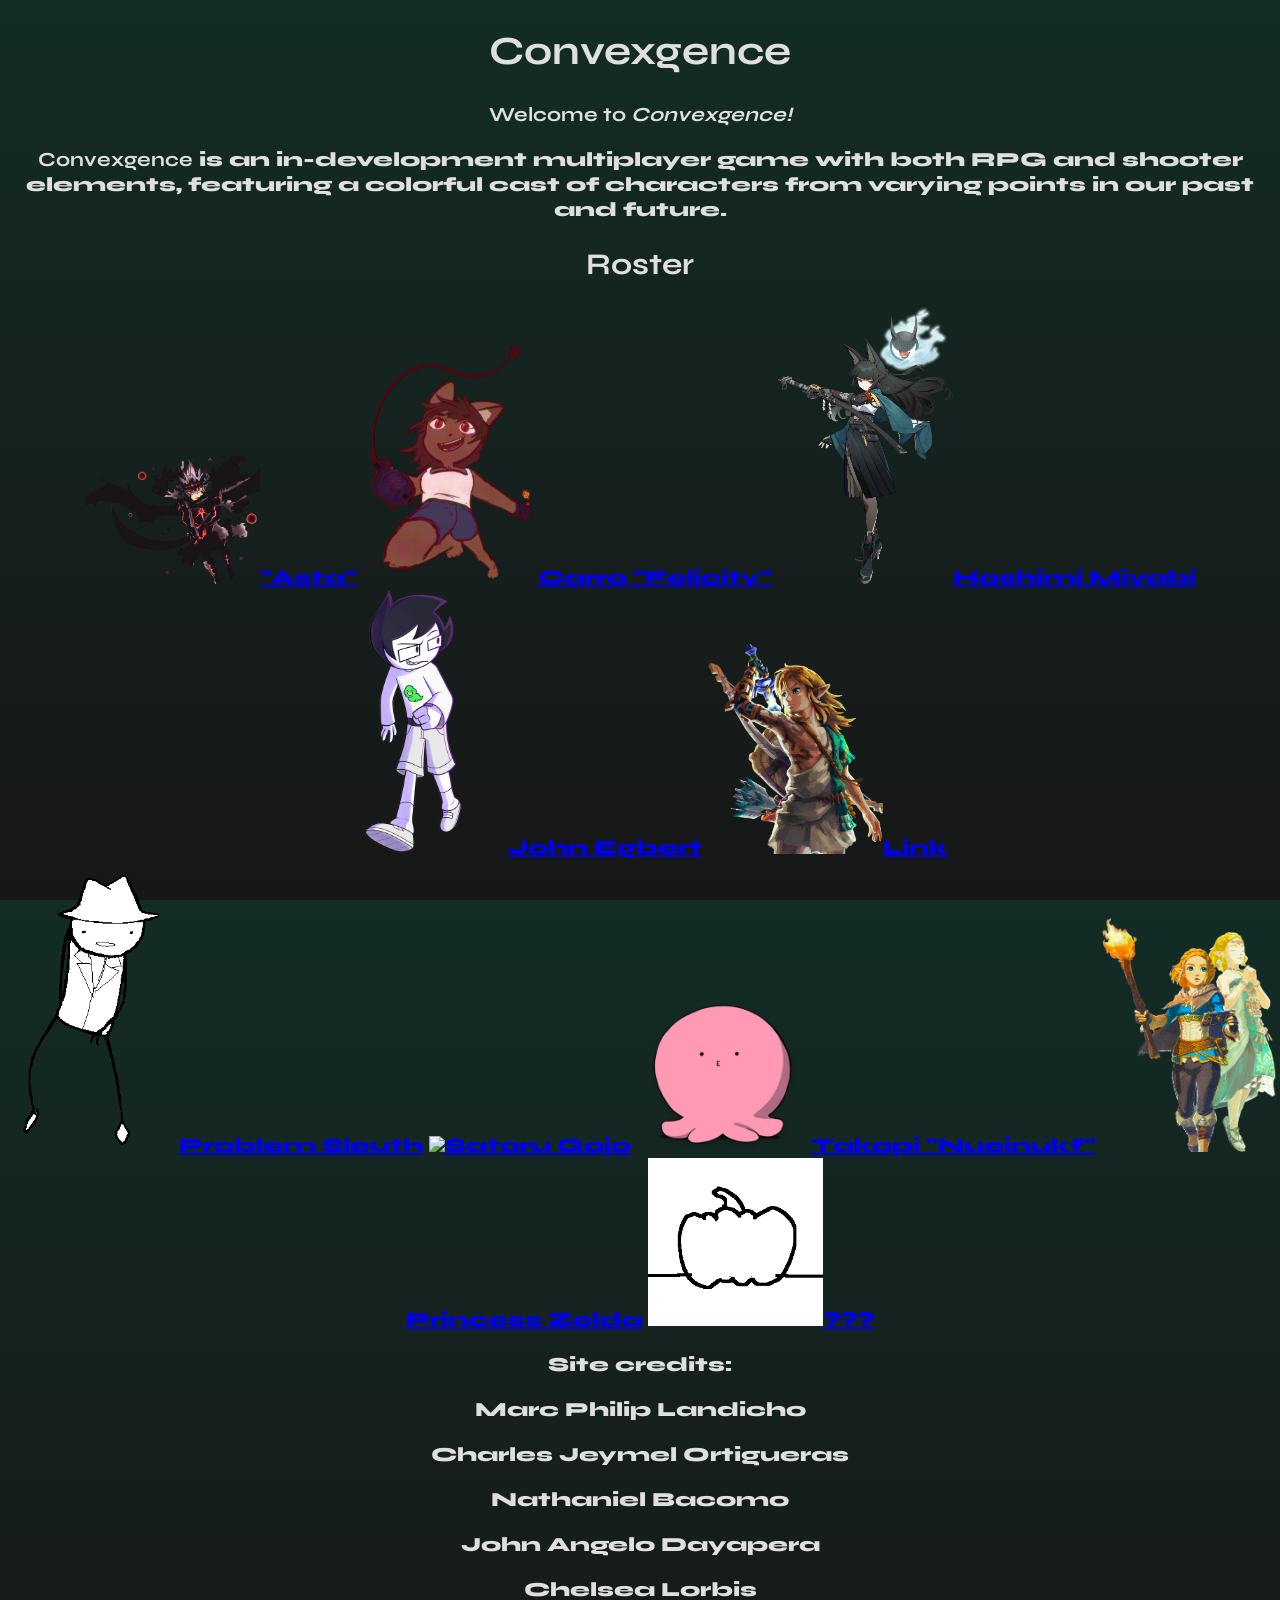
==== index.html @ 52b3ea1c "Update index.html" ====
<!DOCTYPE html>
<html>
    <head><style>
    img
    {
        width: 175px;
    }
    </style>
        <meta charset="UTF-8"/>
        <meta name="viewport" content="width=device-width, initial-scale=1, user-scalable=no"/>
        <meta name="theme-color" content="white"/>
        <meta http-equiv="X-UA-Compatible" content="IE=edge, chrome=1"/>
        
        
        <!------------SEO-->
        <!--Type--><meta property="og:type" content="website"/>
        <!--Title--><meta property="og:title" content="Convexgence"/>
        <!--URL--><meta property="og:url" content="https://calmbubbles.github.io/itec101-charprof"/>
        <!--Locale--><meta property="og:locale" content="en_US"/>
        <!--Keywords--><meta name="keywords" content="Convexgence">
        
        <!-------Description-->
        <meta property="og:description" content="Desc here"/>
        <meta name="description" content="Desc here"/>
        
        <!-------Image-->
        <meta property="og:image" content="https://calmbubbles.github.io/img/icon.png"/>
        <!--Width--><meta property="og:image:width" content="357"/>
        <!--Height--><meta property="og:image:height" content="357"/>
        <!--Alt--><meta property="og:image:alt" content="Convexgence"/>
        
        <!-------Twitter Card-->
        <!--Type--><meta name="twitter:card" content="summary"/>
        <!--Title--><meta name="twitter:title" content="Convexgence"/>
        <!--Description--><meta name="twitter:description" content="Desc here"/>
        <!--Image--><meta name="twitter:image" content="https://calmbubbles.github.io/img/icon.png"/>
        
        
        <!------------Site-->
        <!--Title--><title>Convexgence</title>
        <!--URL--><link rel="canonical" href="https://calmbubbles.github.io/itec101-charprof"/>
        
        <!-------Favicon-->
        <link rel="icon" sizes="256x256" href="/icons/icon.ico" type="image/x-icon"/>
        <link rel="shortcut icon" href="/icons/icon.ico" type="image/x-icon"/>
        
        <!------------Styles-->
        <link href="https://fonts.googleapis.com/css2?family=Syne&display=swap" rel="stylesheet">
        <link href="https://fonts.googleapis.com/css2?family=Archivo+Black&display=swap" rel="stylesheet">
        <link href="../styles/main.css" rel="stylesheet" type="text/css">
    </head>

    <body>
        <h1 style="text-align: center;">Convexgence</h1>
        <p style="text-align: center;"><b>Welcome to <em>Convexgence!</em></b></p>
        <p style="text-align: center;"><b>Convexgence</b> is an in-development multiplayer game with both RPG and shooter elements, featuring a colorful cast of characters from varying points in our past and future.</p>
        <h2 style="text-align: center;">Roster</h2>
        <div id="roster" style="text-align: center;">
            <a href="view.html?char=1"><img src="img/char/MA/full.png">"Asta"</a>
            <a href="view.html?char=2"><img src="img/char/FC/full.png">Carro "Felicity"</a>
            <a href="view.html?char=3"><img src="img/char/HM/full.png">Hoshimi Miyabi</a>
            <a href="view.html?char=4"><img src="img/char/eB/full.png">John Egbert</a>
            <a href="view.html?char=5"><img src="img/char/LI/full.png">Link</a><br>
            <a href="view.html?char=6"><img src="img/char/PS/full.png">Problem Sleuth</a>
            <a href="view.html?char=7"><img src="img/char/The Honored One/full_gojo.png">Satoru Gojo</a>
            <a href="view.html?char=8"><img src="img/char/TP/full.png">Takopi "Nueinukf"</a>
            <a href="view.html?char=9"><img src="img/char/ZH/full.png">Princess Zelda</a>
            <a href="view.html?char=10"><img src="img/char/Null/-.png">???</a>
        </div>
        <div id="footer" style="text-align: center;">
            <p>Site credits:</p>
            <p>Marc Philip Landicho</p>
            <p>Charles Jeymel Ortigueras</p>
            <p>Nathaniel Bacomo</p>
            <p>John Angelo Dayapera</p>
            <p>Chelsea Lorbis</p>
        </div>
    </body>
</html>
---- styles/main.css ----
:not(::-webkit-scrollbar)
{
    scrollbar-color: #00f39b transparent;
}

::-webkit-scrollbar
{
    width: 8px;
    height: 8px;
}

:hover > ::-webkit-scrollbar-thumb
{
    background: rgba(223, 223, 223, 0.5);
    border-radius: 16px;
}

::-webkit-scrollbar-thumb:hover
{
    background: #dfdfdf;
}

::-webkit-scrollbar-corner
{
    background: none;
}

::selection
{
    color: #171717;
    background: #dfdfdf;
}

html { height: 100%; }

body
{
    background: linear-gradient(
        #132c26,
        #171717
    );
    color: #dfdfdf;
    margin: 0;
    font-family: "Syne", sans-serif;
    font-weight: 1000;
    font-size: 20px;
}

#bggrain
{
    background: url("../img/grain.svg");
    background-repeat: repeat;
    background-size: 182px;
    opacity: 0.5;
    top: 0;
    left: 0;
    position: absolute;
    width: 100%;
    height: 100%;
    z-index: -1000;
}

img
{
    pointer-events: none;
    user-select: none;
}

/* .faded
{
    opacity: 0;
    transition: opacity 0.125s;
} */
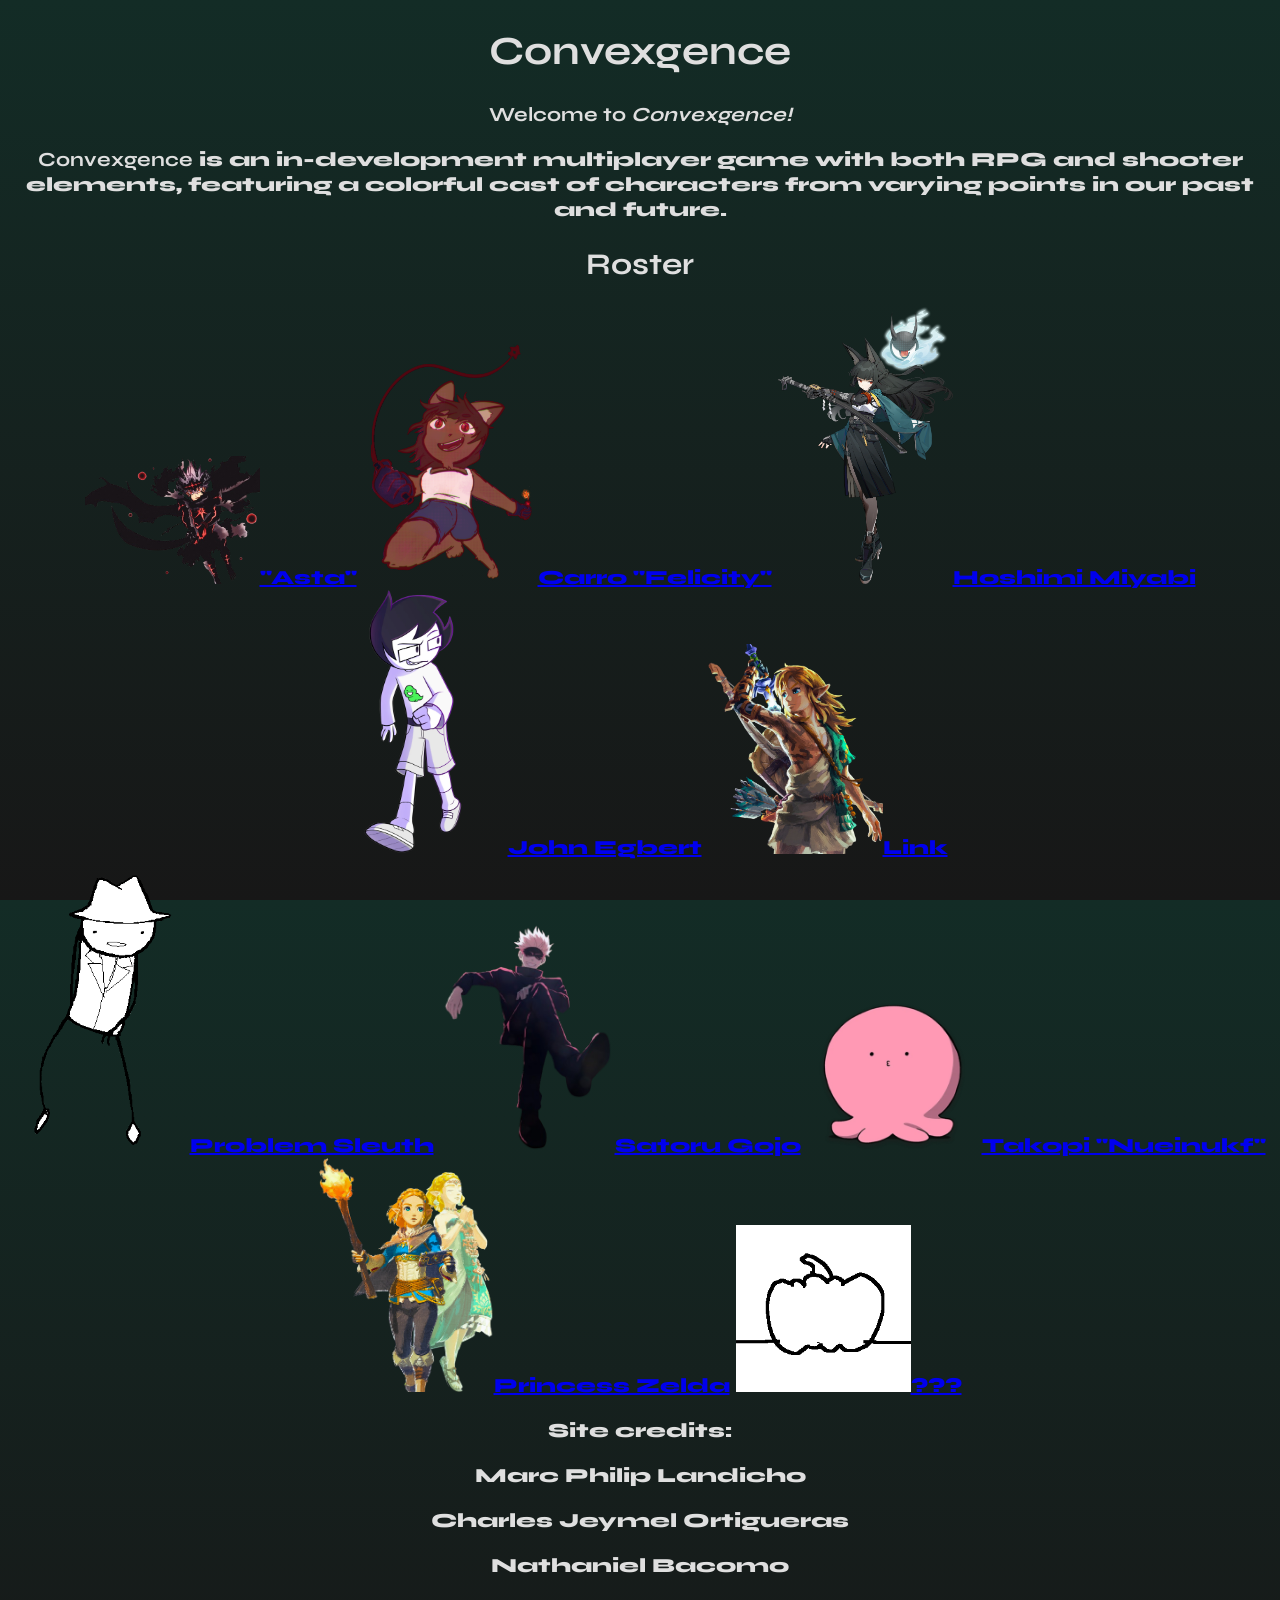
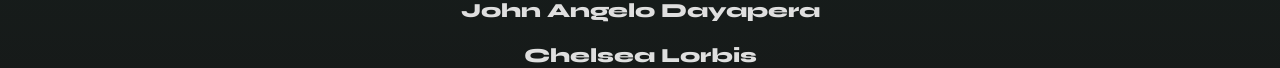
==== commit af843633: "Update index.html" ====
--- a/index.html
+++ b/index.html
@@ -62,7 +62,7 @@
             <a href="view.html?char=4"><img src="img/char/eB/full.png">John Egbert</a>
             <a href="view.html?char=5"><img src="img/char/LI/full.png">Link</a><br>
             <a href="view.html?char=6"><img src="img/char/PS/full.png">Problem Sleuth</a>
-            <a href="view.html?char=7"><img src="img/char/The Honored One/full_gojo.png">Satoru Gojo</a>
+            <a href="view.html?char=7"><img src="img/char/The Honored One/full.png">Satoru Gojo</a>
             <a href="view.html?char=8"><img src="img/char/TP/full.png">Takopi "Nueinukf"</a>
             <a href="view.html?char=9"><img src="img/char/ZH/full.png">Princess Zelda</a>
             <a href="view.html?char=10"><img src="img/char/Null/-.png">???</a>
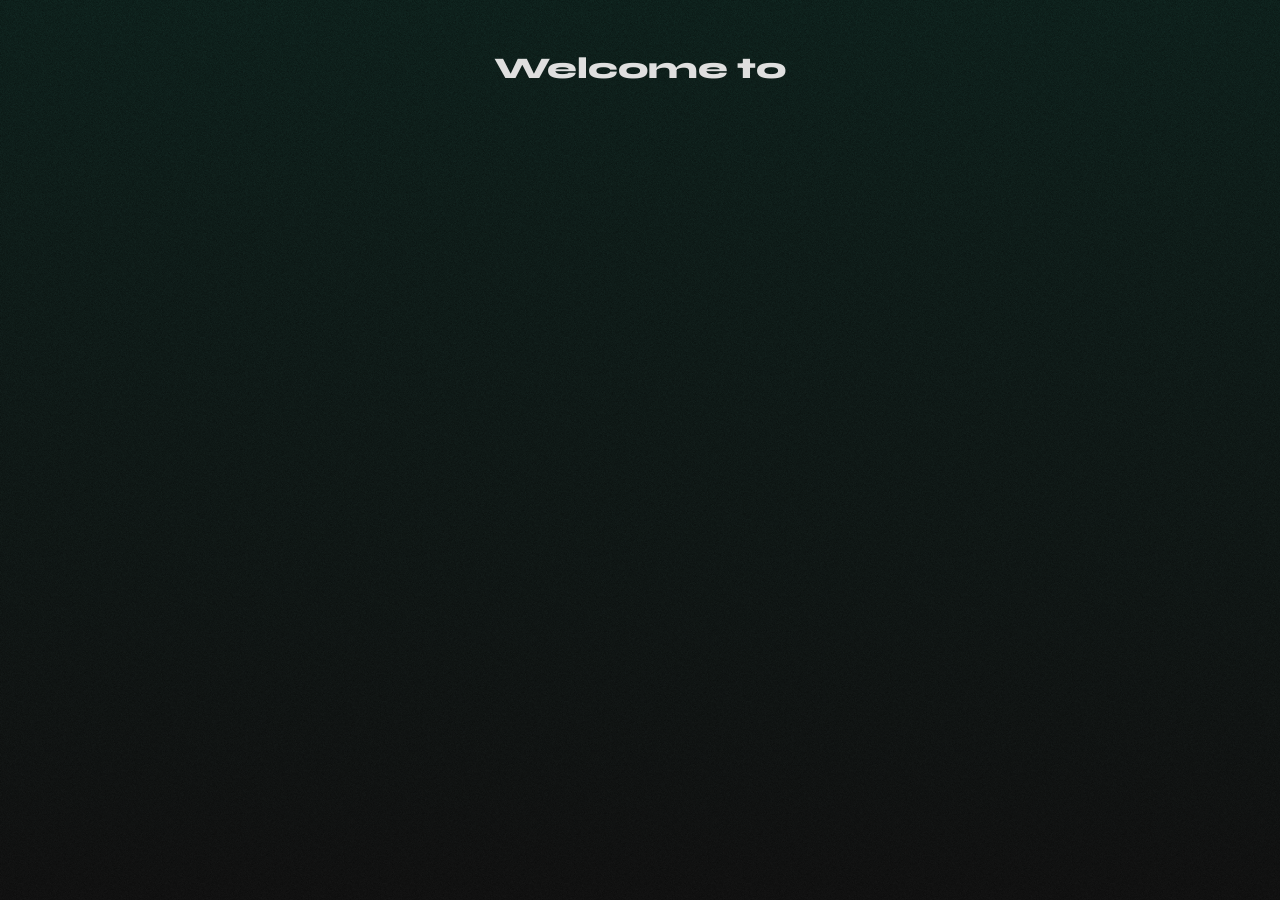
==== commit 2916a270: "AIGHTTT BETT" ====
--- a/index.html
+++ b/index.html
@@ -1,11 +1,6 @@
 <!DOCTYPE html>
 <html>
-    <head><style>
-    img
-    {
-        width: 175px;
-    }
-    </style>
+    <head>
         <meta charset="UTF-8"/>
         <meta name="viewport" content="width=device-width, initial-scale=1, user-scalable=no"/>
         <meta name="theme-color" content="white"/>
@@ -47,33 +42,44 @@
         <!------------Styles-->
         <link href="https://fonts.googleapis.com/css2?family=Syne&display=swap" rel="stylesheet">
         <link href="https://fonts.googleapis.com/css2?family=Archivo+Black&display=swap" rel="stylesheet">
-        <link href="../styles/main.css" rel="stylesheet" type="text/css">
+        <link href="styles/main.css" rel="stylesheet" type="text/css">
+        <link href="styles/index.css" rel="stylesheet" type="text/css">
     </head>
 
     <body>
-        <h1 style="text-align: center;">Convexgence</h1>
-        <p style="text-align: center;"><b>Welcome to <em>Convexgence!</em></b></p>
-        <p style="text-align: center;"><b>Convexgence</b> is an in-development multiplayer game with both RPG and shooter elements, featuring a colorful cast of characters from varying points in our past and future.</p>
-        <h2 style="text-align: center;">Roster</h2>
-        <div id="roster" style="text-align: center;">
-            <a href="view.html?char=1"><img src="img/char/MA/full.png">"Asta"</a>
-            <a href="view.html?char=2"><img src="img/char/FC/full.png">Carro "Felicity"</a>
-            <a href="view.html?char=3"><img src="img/char/HM/full.png">Hoshimi Miyabi</a>
-            <a href="view.html?char=4"><img src="img/char/eB/full.png">John Egbert</a>
-            <a href="view.html?char=5"><img src="img/char/LI/full.png">Link</a><br>
-            <a href="view.html?char=6"><img src="img/char/PS/full.png">Problem Sleuth</a>
-            <a href="view.html?char=7"><img src="img/char/The Honored One/full.png">Satoru Gojo</a>
-            <a href="view.html?char=8"><img src="img/char/TP/full.png">Takopi "Nueinukf"</a>
-            <a href="view.html?char=9"><img src="img/char/ZH/full.png">Princess Zelda</a>
-            <a href="view.html?char=10"><img src="img/char/Null/-.png">???</a>
-        </div>
-        <div id="footer" style="text-align: center;">
-            <p>Site credits:</p>
-            <p>Marc Philip Landicho</p>
-            <p>Charles Jeymel Ortigueras</p>
-            <p>Nathaniel Bacomo</p>
-            <p>John Angelo Dayapera</p>
-            <p>Chelsea Lorbis</p>
-        </div>
+        <div id="bggrain"></div>
+
+        <main afade="0">
+            <p id="welcome" class="faded" on="0">Welcome to</p>
+            <img id="logo" class="faded" on="0" src="img/logo.png">
+            <p id="desc" class="faded" on="0">an in-development multiplayer game with both RPG and shooter elements, featuring a colorful cast of characters from varying points in our past and future.</p>
+            
+            <h1 id="rhead" class="faded" on="0">Roster</h1>
+
+            <div id="roster">
+                <a href="view.html?c=0" class="faded" on="0"><img src="img/char/MA/full.png"><div>"Asta"</div></a>
+                <a href="view.html?c=1" class="faded" on="0"><img src="img/char/FC/full.png"><div>Felicity "Carro"</div></a>
+                <a href="view.html?c=2" class="faded" on="0"><img src="img/char/HM/full.png"><div>Hoshimi Miyabi</div></a>
+                <a href="view.html?c=3" class="faded" on="0"><img src="img/char/eB/full.png"><div>John Egbert</div></a>
+                <a href="view.html?c=4" class="faded" on="0"><img src="img/char/LI/full.png"><div>Link</div></a>
+                <a href="view.html?c=5" class="faded" on="0"><img src="img/char/PS/full.png"><div>Problem Sleuth</div></a>
+                <a href="view.html?c=6" class="faded" on="0"><img src="img/char/The Honored One/full.png"><div>Satoru Gojo</div></a>
+                <a href="view.html?c=7" class="faded" on="0"><img src="img/char/TP/full.png"><div>Nueinukf/Takopi</div></a>
+                <a href="view.html?c=8" class="faded" on="0"><img src="img/char/ZH/full.png"><div>Princess Zelda</div></a>
+                <a href="view.html?c=9" class="faded" on="0"><img src="img/char/Null/-.png"><div>A pumpkin</div></a>
+            </div>
+
+            <footer id="footer" class="faded" on="0">All assets and characters are under fair use (education)
+
+Site by:
+    Charles Jeymel Ortigueras
+    Nathaniel Bacomo
+    John Angelo Dayapera
+    Chelsea Lorbis
+    Marc Philip Landicho</footer>
+
+        <script src="js/Loop.js" type="text/javascript"></script>
+        <script src="js/index.js" type="text/javascript"></script>
+        </main>
     </body>
 </html>
--- a/styles/main.css
+++ b/styles/main.css
@@ -31,19 +31,26 @@
     background: #dfdfdf;
 }
 
-html { height: 100%; }
-
-body
+html
 {
+    height: 100%;
     background: linear-gradient(
         #132c26,
         #171717
     );
+}
+
+body
+{
+   
     color: #dfdfdf;
     margin: 0;
     font-family: "Syne", sans-serif;
     font-weight: 1000;
     font-size: 20px;
+    overflow: clip;
+    display: flex;
+    height: 100%;
 }
 
 #bggrain
@@ -54,7 +61,7 @@
     opacity: 0.5;
     top: 0;
     left: 0;
-    position: absolute;
+    position: fixed;
     width: 100%;
     height: 100%;
     z-index: -1000;
@@ -66,8 +73,25 @@
     user-select: none;
 }
 
-/* .faded
+[afade="0"] .faded
 {
-    opacity: 0;
+    transition: opacity 0.25s;
+}
+
+[afade="0"][moved="1"] .faded
+{
     transition: opacity 0.125s;
-} */+}
+
+.faded[on="0"]
+{
+    opacity: 0 !important;
+    pointer-events: none;
+    user-select: none;
+}
+
+@keyframes blink
+{
+    from { opacity: 1; }  
+    to { opacity: 0.5; }  
+}
--- a/styles/index.css
+++ b/styles/index.css
@@ -0,0 +1,133 @@
+main
+{
+    overflow-x: clip;
+    overflow-y: auto;
+    width: 100%;
+    display: flex;
+    flex-direction: column;
+    padding-top: 50px;
+}
+
+#logo
+{
+    height: 250px;
+    width: 100%;
+    margin: 0   auto;
+    object-fit: contain;
+}
+
+main > p
+{
+    margin: 0 auto;
+    text-align: center;
+    padding: 0 20px;
+}
+
+#welcome
+{
+    margin-bottom: 20px;
+    font-size: 30px;
+}
+
+#desc
+{
+    margin-top: 30px;
+    font-size: 22px;
+    max-width: 800px;
+}
+
+h1
+{
+    margin-top: auto;
+    padding-top: 30px;
+    text-align: center;
+    font-family: "Archivo Black", sans-serif;
+}
+
+#roster
+{
+    display: flex;
+    flex-wrap: wrap;
+    justify-content: center;
+    margin: 0 20px;
+    margin-bottom: auto;
+    gap: 20px
+}
+
+#roster a
+{
+    display: flex;
+    background: linear-gradient(
+        rgb(15, 65, 53, 0.5),
+        rgb(19, 44, 38, 0.5)
+    );
+    height: 400px;
+    width: 250px;
+    padding: 20px;
+    border-top-right-radius: 67px;
+    border-bottom-left-radius: 67px;
+    border-top: 8px rgb(15, 65, 53, 0.5);
+    border-bottom: 8px rgb(19, 44, 38, 0.5);
+    border-style: dashed none;
+    corner-shape: bevel;
+    color: inherit;
+    text-decoration: none;
+    opacity: 0.5;
+    transition: opacity 0.25s;
+    position: relative;
+}
+
+#roster a:hover
+{
+    opacity: 1;
+}
+
+#roster img
+{
+    width: 100%;
+    object-fit: contain;
+    filter: drop-shadow(20px -20px 0px #0f4135aa);
+    transition: transform 0.25s, filter 0.25s;
+}
+
+#roster a:hover img
+{
+    transform: scale(120%);
+    filter: drop-shadow(20px -20px 0px #00f39baa);
+}
+
+#roster div
+{
+    font-family: "Archivo Black", sans-serif;
+    position: absolute;
+    font-size: 30px;
+    width: fit-content;
+    white-space: nowrap;
+    bottom: 20%;
+    color: #171717;
+    background: #00feb4aa;
+    padding: 6px 20px;
+    pointer-events: none;
+    user-select: none;
+    border-top-right-radius: 20px;
+    border-bottom-left-radius: 20px;
+    corner-shape: bevel;
+    transition: transform 0.25s;
+}
+
+#roster a:hover div
+{
+    transform: translateY(20px);
+}
+
+footer
+{
+    font-family: "Courier New", monospace;
+    font-weight: bold;
+    font-size: 16px;
+    line-height: 20px;
+    white-space: pre-wrap;
+    margin: 20px;
+    margin-top: 50px;
+    opacity: 0.75;
+}
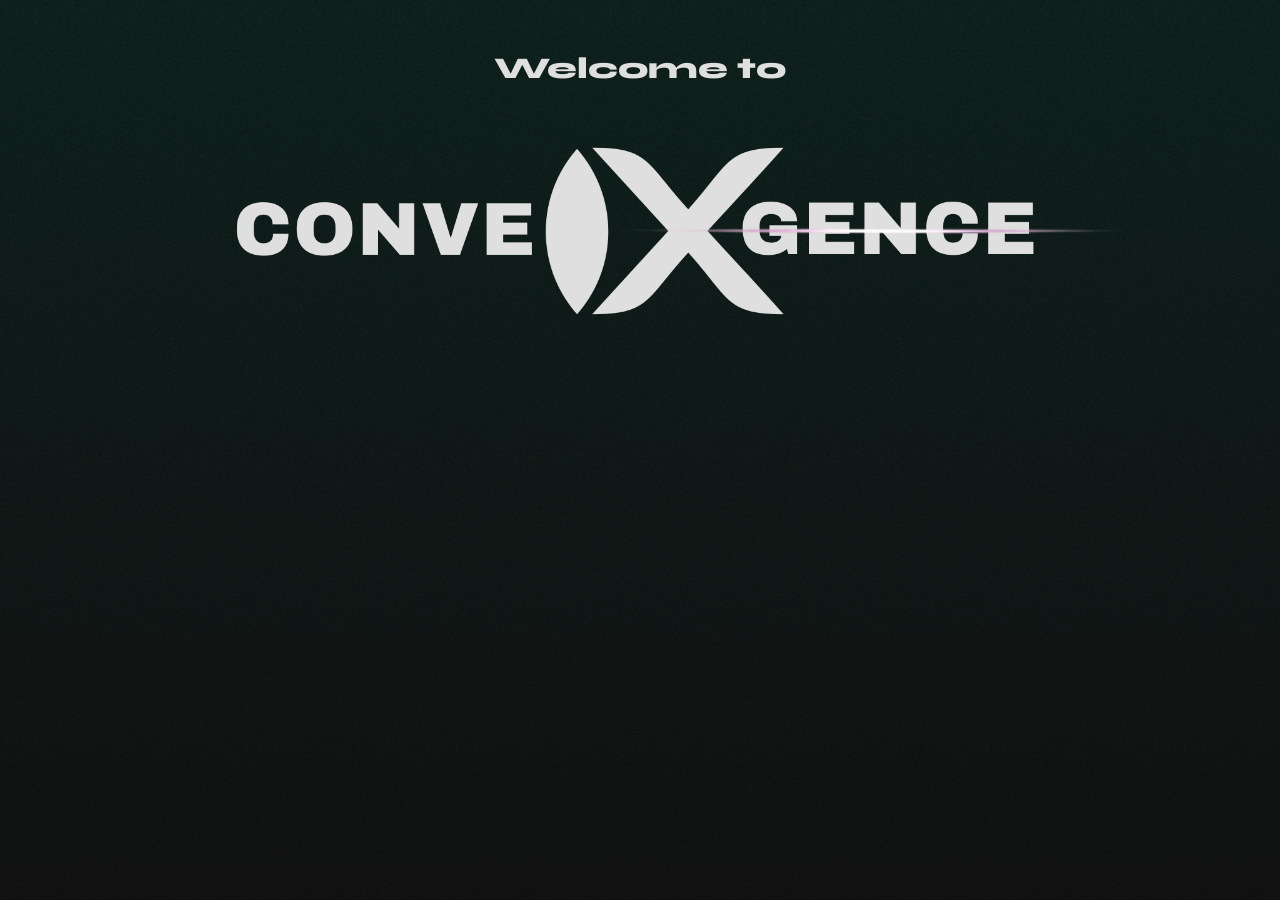
==== commit cf4ba903: "Add files via upload" ====
--- a/index.html
+++ b/index.html
@@ -15,20 +15,20 @@
         <!--Keywords--><meta name="keywords" content="Convexgence">
         
         <!-------Description-->
-        <meta property="og:description" content="Desc here"/>
-        <meta name="description" content="Desc here"/>
+        <meta property="og:description" content="A fictional game from a fictional world"/>
+        <meta name="description" content="A fictional game from a fictional world"/>
         
         <!-------Image-->
-        <meta property="og:image" content="https://calmbubbles.github.io/img/icon.png"/>
-        <!--Width--><meta property="og:image:width" content="357"/>
-        <!--Height--><meta property="og:image:height" content="357"/>
+        <meta property="og:image" content="https://calmbubbles.github.io/itec101-charprof/img/icon-min.png"/>
+        <!--Width--><meta property="og:image:width" content="400"/>
+        <!--Height--><meta property="og:image:height" content="400"/>
         <!--Alt--><meta property="og:image:alt" content="Convexgence"/>
         
         <!-------Twitter Card-->
         <!--Type--><meta name="twitter:card" content="summary"/>
         <!--Title--><meta name="twitter:title" content="Convexgence"/>
-        <!--Description--><meta name="twitter:description" content="Desc here"/>
-        <!--Image--><meta name="twitter:image" content="https://calmbubbles.github.io/img/icon.png"/>
+        <!--Description--><meta name="twitter:description" content="A fictional game from a fictional world"/>
+        <!--Image--><meta name="twitter:image" content="https://calmbubbles.github.io/itec101-charprof/img/icon-min.png"/>
         
         
         <!------------Site-->
@@ -36,8 +36,8 @@
         <!--URL--><link rel="canonical" href="https://calmbubbles.github.io/itec101-charprof"/>
         
         <!-------Favicon-->
-        <link rel="icon" sizes="256x256" href="/icons/icon.ico" type="image/x-icon"/>
-        <link rel="shortcut icon" href="/icons/icon.ico" type="image/x-icon"/>
+        <link rel="icon" sizes="256x256" href="icons/icon.ico" type="image/x-icon"/>
+        <link rel="shortcut icon" href="icons/icon.ico" type="image/x-icon"/>
         
         <!------------Styles-->
         <link href="https://fonts.googleapis.com/css2?family=Syne&display=swap" rel="stylesheet">
@@ -69,7 +69,11 @@
                 <a href="view.html?c=9" class="faded" on="0"><img src="img/char/Null/-.png"><div>A pumpkin</div></a>
             </div>
 
-            <footer id="footer" class="faded" on="0">All assets and characters are under fair use (education)
+            <footer id="footer" class="faded" on="0">Convexgence is not a real game under development, but it would be sick as hell for it to exist.
+A fictional game from a fictional world.
+
+All assets and characters are under fair use (education)
+This site is proud to be human-made, F**K YOU AI
 
 Site by:
     Charles Jeymel Ortigueras
@@ -82,4 +86,4 @@
         <script src="js/index.js" type="text/javascript"></script>
         </main>
     </body>
-</html>+</html>
